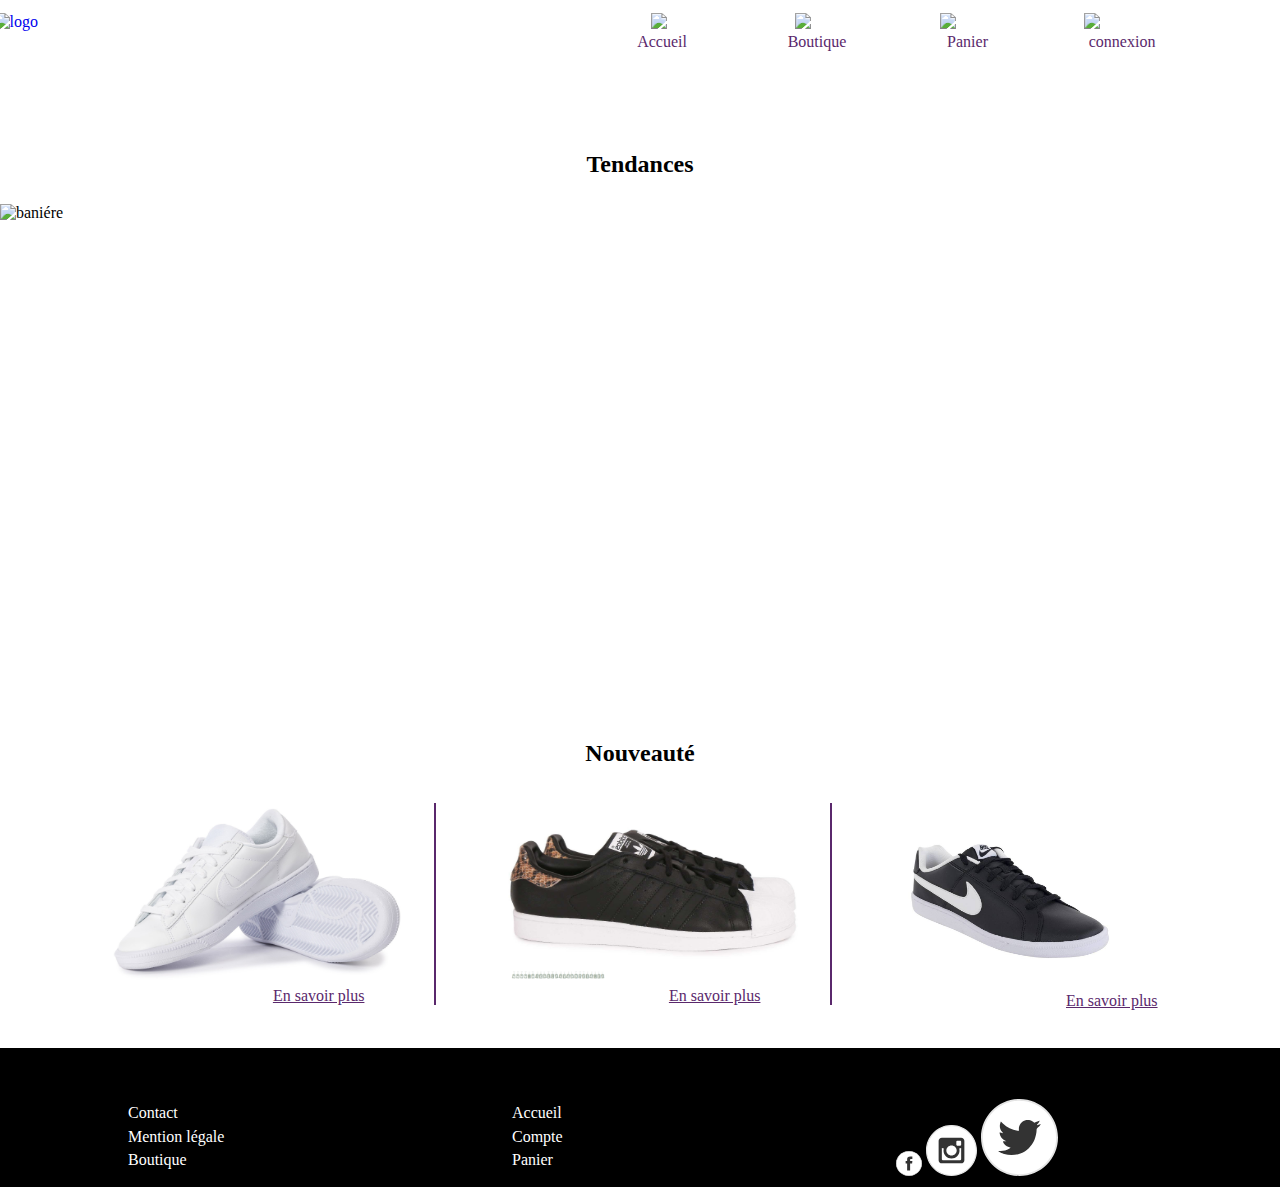
==== index.html @ 7204ded8 "initial commit" ====
<!DOCTYPE html>
<html lang="fr">
<head>
	<meta charset="UTF-8">
	<title>Document</title>
	<link rel="stylesheet" type="text/css" href="style/screen.css">
</head>
<body>
<header class="clearfix header">
	<nav class="w100">
            <div class="w10 logo">
            	<a href="#"><img src="img-layout/" class="logo" alt="logo"></a>
            </div>
            <div class="w10 bg-menu">
                <a href=""><img src="img-layout/bg-menu.png" alt="menu burger"></a>
            </div>
            <ul class="w10 image">
                <li><img src="img-layout/home.svg"></li>
                <li><img src="img-layout/home.svg"></li>
                <li><img src="img-layout/home.svg"></li>
                <li><img src="img-layout/home.svg"></li>
            </ul>
            <ul class="w10 navigation">
            	<li class="nav"><a href="#">Accueil</a></li>
            	<li class="nav"><a href="#">Boutique</a></li>
            	<li class="nav"><a href="#">Panier</a></li>
            	<li class="nav"><a href="#">connexion</a></li>
            </ul>
    </nav>
</header>
	<div class="slider">
    <h2>Tendances</h2>
        <figure> 
            <img src="img-content/Air-Force.jpg" alt="baniére"> 
            <img src="img-content/basket-enfant.jpg" alt="batiment"> 
            <img src="img-content/boots.jpg" alt="casino"> 
            <img src="img-content/running-femme.jpg" alt="batiment">
            <img src="img-content/" alt="escalier"> 
        </figure>
        </div>
<main class="clearfix">
    <section class="nouveaute">
        <h2>Nouveauté</h2>
        <article class="nouv">
            <figure><img src="img-content/3567-chaussures-nike-tennis-classic-blanche-vue-dessous-semelle.jpg" alt=""></figure>
            <figcaption>
                <a href="">En savoir plus</a>
            </figcaption>
        </article>
        <article class="right">
            <figure><img src="img-content/Adidas Superstar Noire Serpent Tennis - Chaussures Femme Online.jpg" alt=""></figure>
            <figcaption>
                <a href="">En savoir plus</a>
            </figcaption>
        </article>
        <article class="nou">
            <figure><img src="img-content/big_0f91e508d7bf4b4c91e28211ec5db374.jpg" alt=""></figure>
            <figcaption>
                <a href="">En savoir plus</a>
            </figcaption>
        </article>
    </section>
</main>
<footer class="clearfix footer">
	<div class="foo">
        <div class="w20">
            <a href="">Contact</a> 
            <a href="">Mention légale</a> 
            <a href="">Boutique</a>
        </div>
        <div class="w20">
            <a href="">Accueil</a>
            <a href="">Compte</a>
            <a href="">Panier</a>
        </div>
        <div class="w20">
            <a href="w5"><img class="facebook" src="img-layout/facebook.svg" alt="facebook"></a>
            <a href="w5"><img class="instagram" src="img-layout/instagram.svg" alt="instagram"></a>
            <a href="w5"><img class="twitter" src="img-layout/twitter.svg" alt="twitter"></a>
        </div>
    </div>
</footer>

</body>
</html>
---- style/screen.css ----
@charset "utf-8";


* {
    margin: 0;
    padding: 0;
}

*,
*:before,
*:after {
    box-sizing: border-box;
}

.clearfix:before,
.clearfix:after {
    content: " ";
    display: table;
}

.clearfix:after {
    clear: both;
}

body {
    
}
main {
    max-width: 600px;
    margin: 0 auto;
}
/*header*/
.image, .navigation {
    display: none;
}
.w100 .logo {
    padding-right: 34%;
    width: 50%;
    float: right;
    height: 100px;
} 
.w100 .logo img {
    width: 160px;
}
.w100 .bg-menu {
    width: 50%;
    float: left;
}

/* slider */
@keyframes slidy {
    0% {
        left: 0%;
    }
    20% {
        left: 0%;
    }
    25% {
        left: -100%;
    }
    45% {
        left: -100%;
    }
    50% {
        left: -200%;
    }
    70% {
        left: -200%;
    }
    75% {
        left: -300%;
    }
    95% {
        left: -300%;
    }
    100% {
        left: -400%;
    }
}

div.slider {
    overflow: hidden;
    padding-top: 3%;
    position: relative;
    width: 100%;
}
.slider h2 {
    padding-bottom: 2%;
    text-align: center;
    font-size: 24px;
}
div.slider figure img {
    width: 20%;
    height: 500px;
    float: left;
}

div.slider figure {
    position: relative;
    width: 500%;
    animation: 20s slidy infinite;
}
/* filtre */
.filtre article {
        width: 50%;
        float: left;
        padding-left: 2%;
        padding-top: 5%;
    }
    .filtre figure {
        position: relative;
    }
    .filtre figcaption {
        position: relative;
    }
    .filtre figcaption h3 {
        position: absolute;
        top: 0;
    }
    .filtre figure img {
        width: 90%;
        height: 100px;
    }   
    .filtre figcaption {
        text-align: inherit;
    }
    .filtre figcaption img {
        width: 10%;
    }
.nouveaute h2 {
    padding-bottom: 3%;
    text-align: center;
    font-size: 24px;
}
.nouveaute article {
    padding-left: 20%;
    padding-top: 5%;
}
.nouveaute article figure img {
    width: 70%;
    height: 240px;
}
.nouveaute article figcaption a {
    padding-left: 40%;
    color: #5A286C;
}
/*article*/
.portfolio-container,
.portfolio-list {
    width: 100%;
}

.portfolio-list {
    margin: 0;
    list-style: none;
}

.portfolio-list li {
    position: relative;
    display: block;
    width: 100%;
    padding-top: 2%;
}

.portfolio-list li figcaption h3 {
    position: absolute;
    top: 45%;
    font-size: 16px;
    text-transform: uppercase;
    right: 10%;
    color: #000;
}
.portfolio-list li figcaption img {
    position: absolute;
    width: 20%;
    top: 5%;
}
.portfolio-list li img {
    display: block;
    width: 100%;
    height: 150px;
    margin: 0;
}
/*
.portfolio-container,
.portfolio-list {
    width: 100%;
}

.portfolio-list {
    margin: 0;
    padding: 0;
    list-style: none;
}

.portfolio-list li {
    position: relative;
    display: block;
    float: left;
    width: 33.3%;
}

.portfolio-list li img {
    display: block;
    width: 100%;
    margin: 0;
}*/


.article h2 {
    padding-top: 3%;
    padding-bottom: 3%;
    text-align: center;
    font-size: 24px;
}
.article article {
    padding-left: 20%;
    padding-top: 5%;
}
.article article figure img {
    width: 70%;
    height: 240px;
}
.article article figcaption a {
    padding-left: 40%;
    color: #5A286C;
}

/*---------------- footer ---------------*/
footer {
    margin-top: 3%;
    padding-top: 3%;
    background: #000;
}
footer .foo {
    width: 100%;
    margin: 0 auto;
    height: 100px;
}

footer .foo div {
    float: left;
    margin-left: 10%;
    margin-top: 1%;
}

footer .foo div a {
    display: block;
    padding-top: 2%;
    text-align: left;
    color: #fff;
    text-decoration: none;
}

footer .foo div:last-child a {
    display: inline;
}
footer .foo div:last-child a img {
    width: 20%;
}
footer .foo div:last-child a .facebook {
    width: 10%;
}
footer .foo div:last-child a .twitter {
    width: 30%;
}


/*---------------- colonnes ---------------*/

.w5 {
    width: 5%;
}

.w10 {
    width: 10%;
}

.w15 {
    width: 15%;
}

.w20 {
    width: 20%;
}

.w40 {
    width: 40%;
}

.w50 {
    width: 50%;
}

.w100 {
    width: 100%;
}
@media screen and (min-width: 600px) {
    body {
        
    }
    .filtre article {
        width: 50%;
        float: left;
        padding-left: 2%;
        padding-top: 5%;
    }
    .filtre figure img {
        width: 95%;
        height: 250px;
    }   
    .filtre figcaption {
        text-align: inherit;
    }
    .filtre figcaption h3 {
        width: 70%;
        text-transform: uppercase;
        font-size: 16px;
    }
    .filtre figcaption span {
        font-size: 16px;
        color: #5A286C;
    }
    /* nouveaute */

    .nouveaute h2 {
        padding-top: 3%;
        text-align: center;
        font-size: 24px;
    }
    .nouveaute .nouv {
        border-right: inherit;
        width: 50%;
        float: left;
    }
    .nouveaute .right {
        float: right;
        width: 50%;
    }
    .nouveaute article {
        padding-left: 2%;
        padding-top: 0;
    }
    .nouveaute article figure {
        padding-left: 10%;
    }
    
    .nouveaute article figcaption a {
        padding-left: 55%;
    }
    .nouveaute .nou {
        display: none;
    }

    .nouveaute .nouv figure img {
        width: 80%;
        height: 180px;
    }
    .nouveaute .right figure img {
        width: 65%;
        height: 180px;
    }
    .nouveaute figcaption a {
        color: #5A286C;
    }
    /*article */
    .article h2 {
        padding-top: 3%;
        text-align: center;
        font-size: 24px;
    }
    .article .actus {
        border-right: inherit;
        width: 50%;
        float: left;
    }
    .article .actus figure img {
        width: 100%;
        height: 180px;
    }
    .article article {
        padding-left: 4%;
        padding-top: 0;
    }
    .article article figure {
        padding-left: 10%;
    }
    
    .article article figcaption a {
        padding-left: 55%;
    }

    .article figure img {
        width: 80%;
        height: 180px;
    }
    .article figure img {
        width: 65%;
        height: 180px;
    }
    .article figcaption a {
        color: #5A286C;
    }

    .portfolio-container,
.portfolio-list {
    width: 100%;
}

.portfolio-list {
    margin: 0;
    padding: 0;
    list-style: none;
}

.portfolio-list li {
    padding-left: 2%;
    position: relative;
    display: block;
    float: left;
    width: 49%;
}

.portfolio-list li img {
    display: block;
    width: 100%;
    margin: 0;
}
}

@media screen and (min-width: 1000px) {
    body {
        margin: 0 auto;
    }
    main {
        max-width: 1200px;
    }
    header {
        padding-top: 1%;
    }
    
    .image, .navigation {
        display: block;
    }
    .w100 .logo {
        width: 25%;
        height: 100px;
    }
    .w100 .w10 {
        width: 46%;
        float: left;
    }
    .w100 .image {
        float: right;
        width: 54%;
    }
    .image li {
        display: inline-block;
        margin: 0 9%;
    }
    .image img {
        text-decoration: none;
    }
    .w100 .navigation {
        float: right;
        width: 54%;
    }
    .navigation li {
        display: inline-block;
        margin: 0 7%;
    }
    .navigation li a {
        color: #5A286C;
        font-size: 16px;
        text-decoration: none;
    }
    .bg-menu {
        display: none;
    }

    .slider {
        width: 100%;
    }
    /*filtre*/
    .filtre {
        display: block;
    }
    .filtre article {
        float: left;
        padding-top: 3%;
        padding-left: 3%;
    }
    .filtre figure img {
        width: 90%;
        height: 350px;
    }   
    .filtre figcaption {
        text-align: center;
    }
    .filtre figcaption h3 {
        width: 98%;
        text-transform: uppercase;
        font-size: 16px;
    }
    .filtre figcaption a {
        font-size: 16px;
        color: #5A286C;
    }
    /* nouveaute */

    .nouveaute h2 {
        padding-top: 3%;
        text-align: center;
        font-size: 24px;
    }
    .nouveaute article {
        padding-left: 3%;
        padding-top: 0;
    } 
    .nouveaute .nouv {
        border-right: solid 2px #5A286C;
        width: 33%;
        float: left;
    }
    .nouveaute .right {
        border-right: solid 2px #5A286C;
        width: 33%;
        float: left;
    }
    .nouveaute .nou {
        border-right: inherit;
        width: 33%;
        float: left;
    }
    
    .nouveaute article figcaption a {
        padding-left: 55%;
    }
    .nouveaute .nou {
        display: block;
    }

    .nouveaute .nouv figure img {
        width: 90%;
        height: 180px;
    }
    .nouveaute .right figure img {
        width: 90%;
        height: 180px;
    }
    .nouveaute .nou figure {
        padding-left: 10%;
    }
    .nouveaute .nou figure img {
        width: 210px;
        height: 185px;
    }
    .nouveaute figcaption a {
        color: #5A286C;
    }
    
    /*article*/
    .article h2 {
        padding-top: 3%;
        text-align: center;
        font-size: 24px;
    }
    .article article {
        padding-left: 3%;
        padding-top: 2%;
    } 
    .article .actus {
    
        width: 33%;
        float: left;
    }
    
    .article article figcaption a {
        padding-left: 55%;
    }

    .article .actus figure img {
        width: 80%;
        height: 180px;
    }
    
    .article figcaption a {
        color: #5A286C;
    }

.portfolio-container,
.portfolio-list {
    width: 100%;
}

.portfolio-list {
    margin: 0;
    padding: 0;
    list-style: none;
}

.portfolio-list li {
    position: relative;
    display: block;
    float: left;
    width: 32.5%;
}

.portfolio-list li img {
    display: block;
    width: 100%;
    margin: 0;
}

    /*---------------- footer ---------------*/

    footer {
        background: #000;
        width: 100%;
    }

    footer .foo {
        width: 100%;
        margin: 0 auto;
        height: 100px;
    }

    footer .foo div {
        float: left;
        margin-left: 10%;
        margin-top: 1%;
    }

    footer .foo div a {
        display: block;
        padding-top: 2%;
        text-align: left;
        color: #fff;
        text-decoration: none;
    }

    footer .foo div:last-child a {
        display: inline;
    }


}
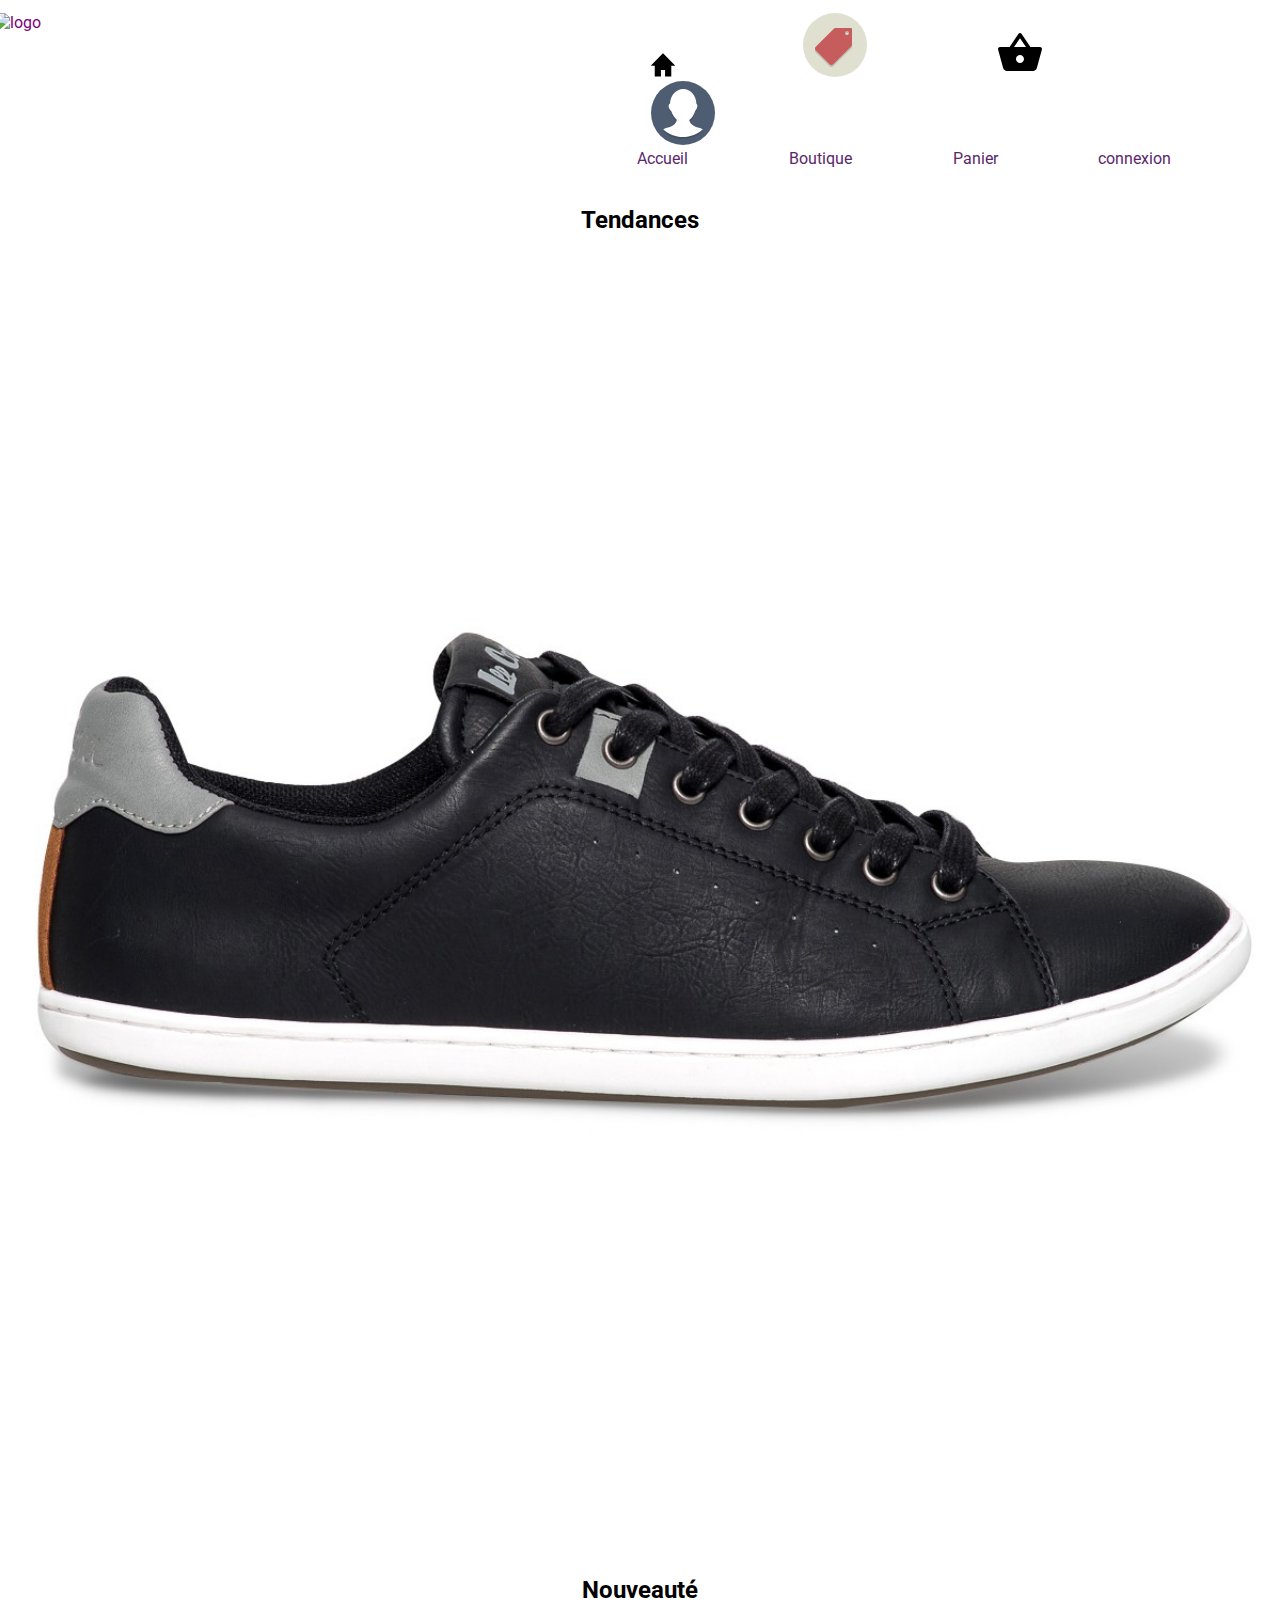
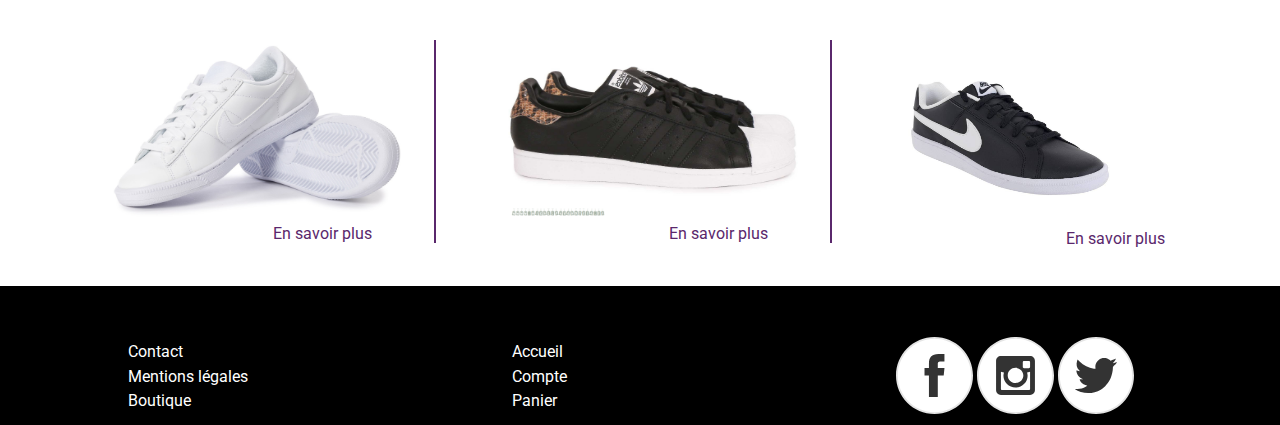
==== commit 13c09bdc: "Page gestion de compte responsive" ====
--- a/index.html
+++ b/index.html
@@ -2,40 +2,41 @@
 <html lang="fr">
 <head>
 	<meta charset="UTF-8">
-	<title>Document</title>
+	<title>Accueil</title>
 	<link rel="stylesheet" type="text/css" href="style/screen.css">
+    <link href="https://fonts.googleapis.com/css?family=Roboto" rel="stylesheet">
 </head>
 <body>
 <header class="clearfix header">
 	<nav class="w100">
             <div class="w10 logo">
-            	<a href="#"><img src="img-layout/" class="logo" alt="logo"></a>
+            	<a href="#"><img src="img-layout/logo.svg" class="logo" alt="logo"></a>
             </div>
             <div class="w10 bg-menu">
-                <a href=""><img src="img-layout/bg-menu.png" alt="menu burger"></a>
+                <a href=""><img src="img-layout/bg-menu.svg" alt="menu burger"></a>
             </div>
             <ul class="w10 image">
                 <li><img src="img-layout/home.svg"></li>
-                <li><img src="img-layout/home.svg"></li>
-                <li><img src="img-layout/home.svg"></li>
-                <li><img src="img-layout/home.svg"></li>
+                <li><img src="img-layout/shop.svg"></li>
+                <li><img src="img-layout/ic_shopping_basket.svg"></li>
+                <li><img src="img-layout/profle.svg"></li>
             </ul>
             <ul class="w10 navigation">
-            	<li class="nav"><a href="#">Accueil</a></li>
-            	<li class="nav"><a href="#">Boutique</a></li>
-            	<li class="nav"><a href="#">Panier</a></li>
-            	<li class="nav"><a href="#">connexion</a></li>
+                <li class="nav"><a href="index.html">Accueil</a></li>
+                <li class="nav"><a href="article.html">Boutique</a></li>
+                <li class="nav"><a href="panier.html">Panier</a></li>
+                <li class="nav"><a href="">connexion</a></li>
             </ul>
     </nav>
 </header>
 	<div class="slider">
     <h2>Tendances</h2>
         <figure> 
-            <img src="img-content/Air-Force.jpg" alt="baniére"> 
-            <img src="img-content/basket-enfant.jpg" alt="batiment"> 
-            <img src="img-content/boots.jpg" alt="casino"> 
-            <img src="img-content/running-femme.jpg" alt="batiment">
-            <img src="img-content/" alt="escalier"> 
+            <img src="img-content/tennis-noire-lee-cooper-homme.jpg" alt="tennis-noire-lee-cooper-homme"> 
+            <img src="img-content/k-swiss-all-court-tennis-schuhe-gull-grey-white-930.jpg" alt=""> 
+            <img src="img-content/chaussure-femme-vans-tennis-baskets-slip-on-noir-1038201_1.jpg" alt=""> 
+            <img src="img-content/chaussure-femme-converse-tennis-baskets-as-dainty-ox-noir-3849301_2.jpg" alt="">
+            <img src="img-content/3567-chaussures-nike-tennis-classic-blanche-vue-dessous-semelle.jpg" alt=""> 
         </figure>
         </div>
 <main class="clearfix">
@@ -65,7 +66,7 @@
 	<div class="foo">
         <div class="w20">
             <a href="">Contact</a> 
-            <a href="">Mention légale</a> 
+            <a href="">Mentions légales</a> 
             <a href="">Boutique</a>
         </div>
         <div class="w20">
@@ -74,9 +75,9 @@
             <a href="">Panier</a>
         </div>
         <div class="w20">
-            <a href="w5"><img class="facebook" src="img-layout/facebook.svg" alt="facebook"></a>
-            <a href="w5"><img class="instagram" src="img-layout/instagram.svg" alt="instagram"></a>
-            <a href="w5"><img class="twitter" src="img-layout/twitter.svg" alt="twitter"></a>
+            <a href="#"><img class="facebook" src="img-layout/facebook.svg" alt="facebook"></a>
+            <a href="#"><img class="instagram" src="img-layout/instagram.svg" alt="instagram"></a>
+            <a href="#"><img class="twitter" src="img-layout/twitter.svg" alt="twitter"></a>
         </div>
     </div>
 </footer>
--- a/style/screen.css
+++ b/style/screen.css
@@ -23,7 +23,12 @@
 }
 
 body {
-    
+    font-family: 'Roboto', sans-serif;
+}
+
+a {
+    text-decoration: none;
+    color: purple;
 }
 main {
     max-width: 600px;
@@ -91,7 +96,6 @@
 }
 div.slider figure img {
     width: 20%;
-    height: 500px;
     float: left;
 }
 
@@ -219,7 +223,6 @@
 }
 .article article figure img {
     width: 70%;
-    height: 240px;
 }
 .article article figcaption a {
     padding-left: 40%;
@@ -256,14 +259,10 @@
     display: inline;
 }
 footer .foo div:last-child a img {
-    width: 20%;
-}
-footer .foo div:last-child a .facebook {
-    width: 10%;
-}
-footer .foo div:last-child a .twitter {
     width: 30%;
-}
+    display: inline-block;
+}
+
 
 
 /*---------------- colonnes ---------------*/
@@ -492,7 +491,6 @@
     }
     .filtre figure img {
         width: 90%;
-        height: 350px;
     }   
     .filtre figcaption {
         text-align: center;
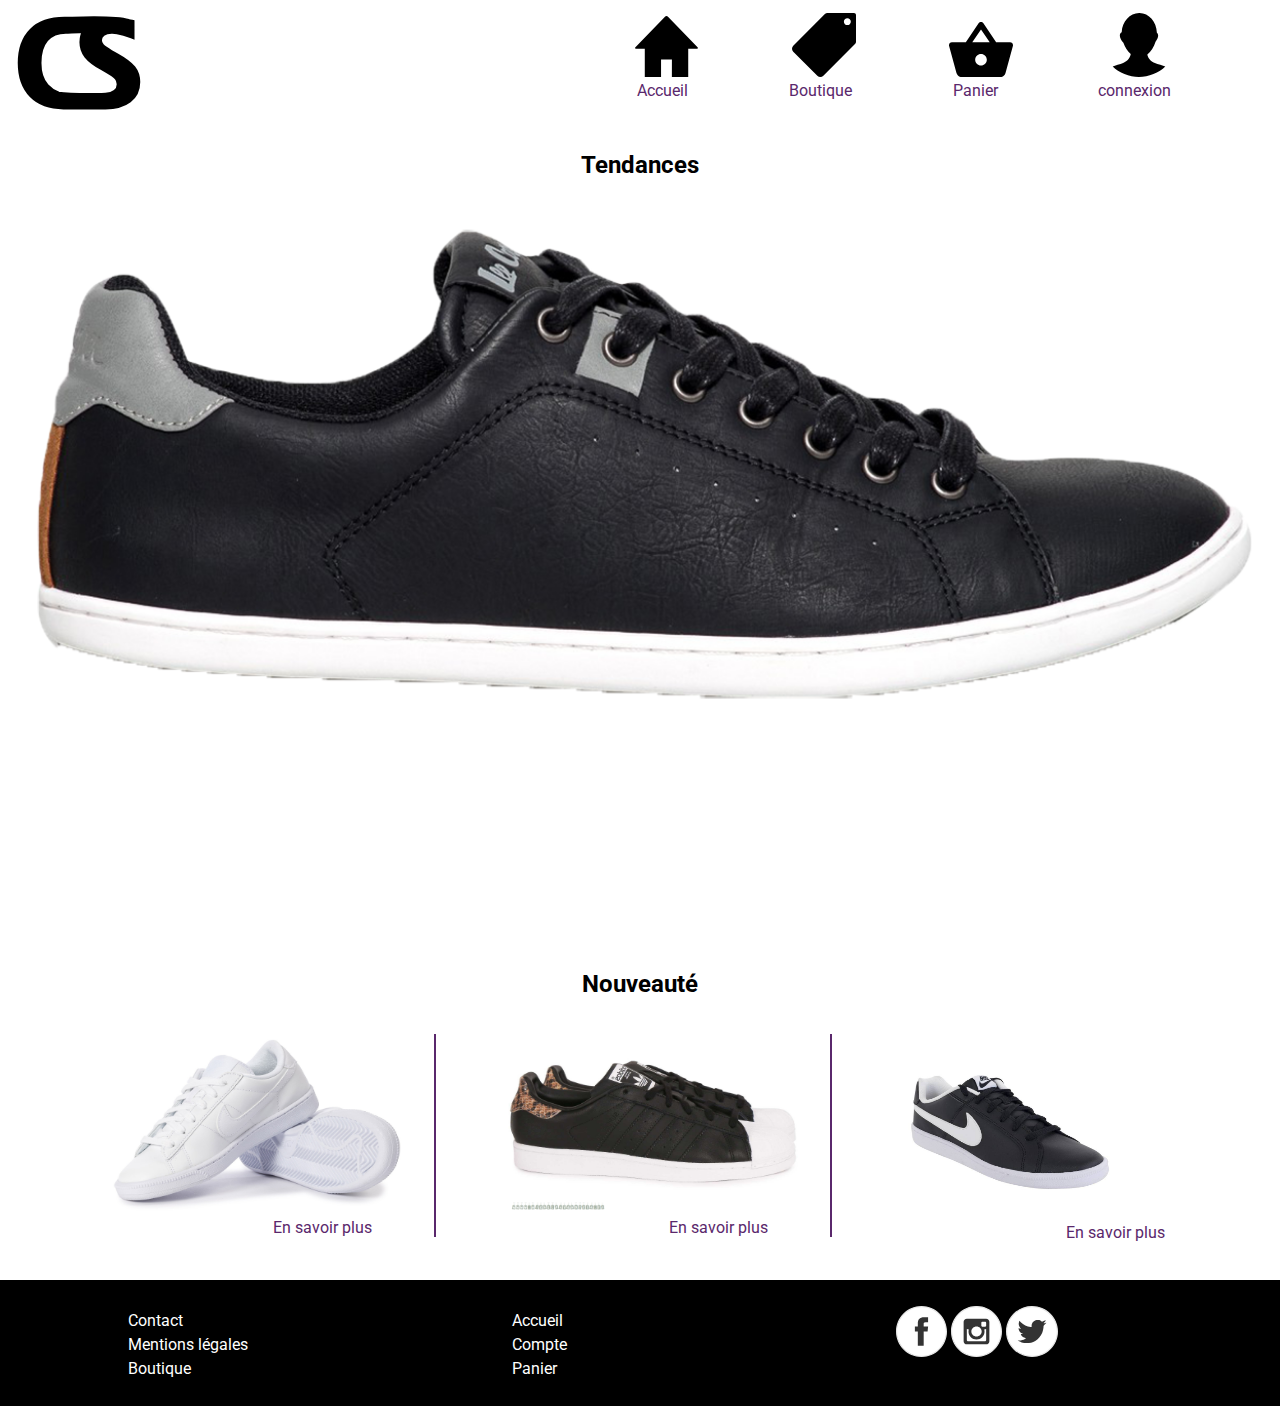
==== commit 4487be17: "commit final" ====
--- a/index.html
+++ b/index.html
@@ -4,82 +4,82 @@
 	<meta charset="UTF-8">
 	<title>Accueil</title>
 	<link rel="stylesheet" type="text/css" href="style/screen.css">
-    <link href="https://fonts.googleapis.com/css?family=Roboto" rel="stylesheet">
+	<link href="https://fonts.googleapis.com/css?family=Roboto" rel="stylesheet">
 </head>
 <body>
 <header class="clearfix header">
 	<nav class="w100">
-            <div class="w10 logo">
-            	<a href="#"><img src="img-layout/logo.svg" class="logo" alt="logo"></a>
-            </div>
-            <div class="w10 bg-menu">
-                <a href=""><img src="img-layout/bg-menu.svg" alt="menu burger"></a>
-            </div>
-            <ul class="w10 image">
-                <li><img src="img-layout/home.svg"></li>
-                <li><img src="img-layout/shop.svg"></li>
-                <li><img src="img-layout/ic_shopping_basket.svg"></li>
-                <li><img src="img-layout/profle.svg"></li>
-            </ul>
-            <ul class="w10 navigation">
-                <li class="nav"><a href="index.html">Accueil</a></li>
-                <li class="nav"><a href="article.html">Boutique</a></li>
-                <li class="nav"><a href="panier.html">Panier</a></li>
-                <li class="nav"><a href="">connexion</a></li>
-            </ul>
-    </nav>
+			<div class="w10 logo">
+				<a href="#"><img src="img-layout/logo.svg" class="logo" alt="logo"></a>
+			</div>
+			<div class="w10 bg-menu">
+				<a href=""><img src="img-layout/bg-menu.svg" alt="menu burger"></a>
+			</div>
+			<ul class="w10 image">
+				<li><img src="img-layout/home.svg"></li>
+				<li><img src="img-layout/shop.svg"></li>
+				<li><img src="img-layout/ic_shopping_basket.svg"></li>
+				<li><img src="img-layout/profle.svg"></li>
+			</ul>
+			<ul class="w10 navigation">
+				<li class="nav"><a href="index.html">Accueil</a></li>
+				<li class="nav"><a href="listing.html">Boutique</a></li>
+				<li class="nav"><a href="panier.html">Panier</a></li>
+				<li class="nav"><a href="formulaire.html">connexion</a></li>
+			</ul>
+	</nav>
 </header>
 	<div class="slider">
-    <h2>Tendances</h2>
-        <figure> 
-            <img src="img-content/tennis-noire-lee-cooper-homme.jpg" alt="tennis-noire-lee-cooper-homme"> 
-            <img src="img-content/k-swiss-all-court-tennis-schuhe-gull-grey-white-930.jpg" alt=""> 
-            <img src="img-content/chaussure-femme-vans-tennis-baskets-slip-on-noir-1038201_1.jpg" alt=""> 
-            <img src="img-content/chaussure-femme-converse-tennis-baskets-as-dainty-ox-noir-3849301_2.jpg" alt="">
-            <img src="img-content/3567-chaussures-nike-tennis-classic-blanche-vue-dessous-semelle.jpg" alt=""> 
-        </figure>
-        </div>
+	<h2>Tendances</h2>
+		<figure> 
+			<img src="img-content/tennis-noire-lee-cooper-homme.png" alt="tennis-noire-lee-cooper-homme"> 
+			<img src="img-content/Adidas Superstar Noire Serpent Tennis - Chaussures Femme Online.png" alt=""> 
+			<img src="img-content/chaussure-femme-vans-tennis-baskets-slip-on-noir-1038201_1.png" alt=""> 
+			<img src="img-content/chaussure-femme-converse-tennis-baskets-as-dainty-ox-noir-3849301_2.png" alt="">
+			<img src="img-content/Nike-Kids-Sweet-Classic-GSPS-Kids-Nike-Lifestyle-Chaussures-Casual-Tennis-Chaussures-367314-010-noirnoirnoir.png" alt=""> 
+		</figure>
+		</div>
 <main class="clearfix">
-    <section class="nouveaute">
-        <h2>Nouveauté</h2>
-        <article class="nouv">
-            <figure><img src="img-content/3567-chaussures-nike-tennis-classic-blanche-vue-dessous-semelle.jpg" alt=""></figure>
-            <figcaption>
-                <a href="">En savoir plus</a>
-            </figcaption>
-        </article>
-        <article class="right">
-            <figure><img src="img-content/Adidas Superstar Noire Serpent Tennis - Chaussures Femme Online.jpg" alt=""></figure>
-            <figcaption>
-                <a href="">En savoir plus</a>
-            </figcaption>
-        </article>
-        <article class="nou">
-            <figure><img src="img-content/big_0f91e508d7bf4b4c91e28211ec5db374.jpg" alt=""></figure>
-            <figcaption>
-                <a href="">En savoir plus</a>
-            </figcaption>
-        </article>
-    </section>
+	<section class="nouveaute">
+		<h2>Nouveauté</h2>
+		<article class="nouv">
+			<figure><img src="img-content/3567-chaussures-nike-tennis-classic-blanche-vue-dessous-semelle.jpg" alt=""></figure>
+			<figcaption>
+				<a href="">En savoir plus</a>
+			</figcaption>
+		</article>
+		<article class="right">
+			<figure><img src="img-content/Adidas Superstar Noire Serpent Tennis - Chaussures Femme Online.jpg" alt=""></figure>
+			<figcaption>
+				<a href="">En savoir plus</a>
+			</figcaption>
+		</article>
+		<article class="nou">
+			<figure><img src="img-content/big_0f91e508d7bf4b4c91e28211ec5db374.jpg" alt=""></figure>
+			<figcaption>
+				<a href="">En savoir plus</a>
+			</figcaption>
+		</article>
+	</section>
 </main>
 <footer class="clearfix footer">
 	<div class="foo">
-        <div class="w20">
-            <a href="">Contact</a> 
-            <a href="">Mentions légales</a> 
-            <a href="">Boutique</a>
-        </div>
-        <div class="w20">
-            <a href="">Accueil</a>
-            <a href="">Compte</a>
-            <a href="">Panier</a>
-        </div>
-        <div class="w20">
-            <a href="#"><img class="facebook" src="img-layout/facebook.svg" alt="facebook"></a>
-            <a href="#"><img class="instagram" src="img-layout/instagram.svg" alt="instagram"></a>
-            <a href="#"><img class="twitter" src="img-layout/twitter.svg" alt="twitter"></a>
-        </div>
-    </div>
+		<div class="w20">
+			<a href="">Contact</a> 
+			<a href="">Mentions légales</a> 
+			<a href="">Boutique</a>
+		</div>
+		<div class="w20">
+			<a href="">Accueil</a>
+			<a href="">Compte</a>
+			<a href="">Panier</a>
+		</div>
+		<div class="w20">
+			<a href="#"><img class="facebook" src="img-layout/facebook.svg" alt="facebook"></a>
+			<a href="#"><img class="instagram" src="img-layout/instagram.svg" alt="instagram"></a>
+			<a href="#"><img class="twitter" src="img-layout/twitter.svg" alt="twitter"></a>
+		</div>
+	</div>
 </footer>
 
 </body>
--- a/style/screen.css
+++ b/style/screen.css
@@ -2,645 +2,1034 @@
 
 
 * {
-    margin: 0;
-    padding: 0;
+	margin: 0;
+	padding: 0;
 }
 
 *,
 *:before,
 *:after {
-    box-sizing: border-box;
+	box-sizing: border-box;
 }
 
 .clearfix:before,
 .clearfix:after {
-    content: " ";
-    display: table;
+	content: " ";
+	display: table;
 }
 
 .clearfix:after {
-    clear: both;
+	clear: both;
 }
 
 body {
-    font-family: 'Roboto', sans-serif;
+	font-family: roboto;
 }
 
 a {
-    text-decoration: none;
-    color: purple;
-}
+	text-decoration: none;
+}
+
 main {
-    max-width: 600px;
-    margin: 0 auto;
+	max-width: 600px;
+	margin: 0 auto;
 }
 /*header*/
 .image, .navigation {
-    display: none;
+	display: none;
 }
 .w100 .logo {
-    padding-right: 34%;
-    width: 50%;
-    float: right;
-    height: 100px;
+	padding-right: 30%;
+	width: 50%;
+	float: right;
+	height: 100px;
 } 
 .w100 .logo img {
-    width: 160px;
+	width: 190px;
 }
 .w100 .bg-menu {
-    width: 50%;
-    float: left;
+	width: 50%;
+	float: left;
 }
 
 /* slider */
 @keyframes slidy {
-    0% {
-        left: 0%;
-    }
-    20% {
-        left: 0%;
-    }
-    25% {
-        left: -100%;
-    }
-    45% {
-        left: -100%;
-    }
-    50% {
-        left: -200%;
-    }
-    70% {
-        left: -200%;
-    }
-    75% {
-        left: -300%;
-    }
-    95% {
-        left: -300%;
-    }
-    100% {
-        left: -400%;
-    }
+	0% {
+		left: 0%;
+	}
+	20% {
+		left: 0%;
+	}
+	25% {
+		left: -100%;
+	}
+	45% {
+		left: -100%;
+	}
+	50% {
+		left: -200%;
+	}
+	70% {
+		left: -200%;
+	}
+	75% {
+		left: -300%;
+	}
+	95% {
+		left: -300%;
+	}
+	100% {
+		left: -400%;
+	}
 }
 
 div.slider {
-    overflow: hidden;
-    padding-top: 3%;
-    position: relative;
-    width: 100%;
+	overflow: hidden;
+	padding-top: 3%;
+	position: relative;
+	width: 100%;
 }
 .slider h2 {
-    padding-bottom: 2%;
-    text-align: center;
-    font-size: 24px;
+	padding-bottom: 2%;
+	text-align: center;
+	font-size: 24px;
 }
 div.slider figure img {
-    width: 20%;
-    float: left;
+	width: 20%;
+	float: left;
 }
 
 div.slider figure {
-    position: relative;
-    width: 500%;
-    animation: 20s slidy infinite;
+	position: relative;
+	width: 500%;
+	animation: 20s slidy infinite;
 }
 /* filtre */
 .filtre article {
-        width: 50%;
-        float: left;
-        padding-left: 2%;
-        padding-top: 5%;
-    }
-    .filtre figure {
-        position: relative;
-    }
-    .filtre figcaption {
-        position: relative;
-    }
-    .filtre figcaption h3 {
-        position: absolute;
-        top: 0;
-    }
-    .filtre figure img {
-        width: 90%;
-        height: 100px;
-    }   
-    .filtre figcaption {
-        text-align: inherit;
-    }
-    .filtre figcaption img {
-        width: 10%;
-    }
+		width: 50%;
+		float: left;
+		padding-left: 2%;
+		padding-top: 5%;
+	}
+	.filtre figure {
+		position: relative;
+	}
+	.filtre figcaption {
+		position: relative;
+	}
+	.filtre figcaption h3 {
+		position: absolute;
+		top: 0;
+	}
+	.filtre figure img {
+		width: 90%;
+		height: 100px;
+	}   
+	.filtre figcaption {
+		text-align: inherit;
+	}
+	.filtre figcaption img {
+		width: 10%;
+	}
 .nouveaute h2 {
-    padding-bottom: 3%;
-    text-align: center;
-    font-size: 24px;
+	padding-bottom: 3%;
+	text-align: center;
+	font-size: 24px;
 }
 .nouveaute article {
-    padding-left: 20%;
-    padding-top: 5%;
+	padding-left: 20%;
+	padding-top: 5%;
 }
 .nouveaute article figure img {
-    width: 70%;
-    height: 240px;
+	width: 70%;
+	height: 240px;
 }
 .nouveaute article figcaption a {
-    padding-left: 40%;
-    color: #5A286C;
+	padding-left: 40%;
+	color: #5A286C;
 }
 /*article*/
 .portfolio-container,
 .portfolio-list {
-    width: 100%;
+	width: 100%;
 }
 
 .portfolio-list {
-    margin: 0;
-    list-style: none;
+	margin: 0;
+	list-style: none;
 }
 
 .portfolio-list li {
-    position: relative;
-    display: block;
-    width: 100%;
-    padding-top: 2%;
+	position: relative;
+	display: block;
+	width: 100%;
+	padding-top: 2%;
 }
 
 .portfolio-list li figcaption h3 {
-    position: absolute;
-    top: 45%;
-    font-size: 16px;
-    text-transform: uppercase;
-    right: 10%;
-    color: #000;
+	position: absolute;
+	top: 45%;
+	font-size: 16px;
+	text-transform: uppercase;
+	right: 10%;
+	color: #fff;
 }
 .portfolio-list li figcaption img {
-    position: absolute;
-    width: 20%;
-    top: 5%;
+	position: absolute;
+	width: 20%;
+	top: 5%;
 }
 .portfolio-list li img {
-    display: block;
-    width: 100%;
-    height: 150px;
-    margin: 0;
-}
-/*
+	display: block;
+	width: 100%;
+	height: 150px;
+	margin: 0;
+}
+
+.article h2 {
+	padding-top: 3%;
+	padding-bottom: 3%;
+	text-align: center;
+	font-size: 24px;
+}
+.article article {
+	padding-left: 20%;
+	padding-top: 5%;
+}
+.article article figure img {
+	height: 240px;
+}
+.article article figcaption a {
+	padding-left: 40%;
+	color: #5A286C;
+}
+
+/* produit */
+.produit h2 {
+	padding-top: 3%;
+	text-align: center;
+	font-size: 24px;
+}
+.produit figure {
+	margin-left: 20%;
+}
+.produit figure img {
+	width: 65%;
+}
+
+.produit figcaption input {
+	margin-left: 3%;
+	border: solid 1px grey;
+	border-radius: 5px;
+	padding: 5px 10px;
+
+}
+.produit figcaption label {
+	display: inline-block;
+	margin-top: 3%;
+	margin-left: 15%;
+}
+
+.produit figcaption h3 {
+	color: #5A286C;
+	font-size: 25PX;
+	text-align: right;
+	padding-right: 30%;
+}
+
+.produit figcaption p {
+	padding-bottom: 10%;
+	padding-top: 8%;
+	text-align: left;
+	padding-left: 15%;
+}
+
+.produit figcaption span {
+	color: #fff;
+	border-radius: 5Px;
+	margin-left: 30%;
+	background: #5A286C;
+	padding: 10px 20px;
+}
+.complementaire h2 {
+	padding-top: 5%;
+	text-align: center;
+	font-size: 24PX;
+}
+.complementaire article figure img {
+	width: 75%;
+}
+
+/* panier*/
+.commande {
+	margin-left: 5%;
+}
+.commande h2 {
+	text-align: center;
+	font-size: 24px;
+}
+.commande article {
+	padding-top: 4%;
+}
+.com .qte {
+float: left;
+margin-top: 5%;
+margin-right: 10%;
+}
+.com span {
+	float: right;
+}
+.com ul li {
+	width: 60%;
+	list-style: none;
+	float: none;
+}
+.com ul li h3 {
+	padding-top: 5%;
+}
+.com ul li img {
+	width: 80%;
+	padding-top: 0;
+}
+.com p {
+	font-size: 18px;
+	
+}
+.recapitulatif {
+	padding-bottom: 5%;
+}
+.recapitulatif h2 {
+	text-align: center;
+	font-size: 24px;
+}
+.recapitulatif .recap {
+	width: 100%;
+	padding-top: 3%;
+	padding-left: 20%;
+}
+.recap .recap-nom {
+	float: left;
+	text-transform: uppercase;
+	width: 50%;
+}
+.recap .recap-chiffre {
+	float: right;
+	width: 50%;
+	padding-right: 25%;
+	text-align: right;
+}
+.recap .recap-chiffre li {
+	padding-top: 14%;
+}
+.recap li {
+	padding-top: 7%;
+	list-style: none;
+}
+.recapitulatif span {
+	padding: 10px 20px;
+	background: #5A286C;
+	color: #fff;
+	font-size: 16px;
+	border-radius: 5px;
+}
+.recapitulatif .btn {
+	width: 80%;
+	padding-left: 33%;
+	padding-top: 39%;
+}
+.recap .recap-chiffre {
+	float: right;
+	width: 50%;
+	padding-right: 25%;
+	text-align: right;
+}
+
+/* formulaire */
+.formulaire {
+	padding-bottom: 10%;
+}
+.form {
+	padding-top: 5%;
+	padding-left: 30%;
+}
+.form input {
+	display: block;
+	padding: 10px 10px;
+	margin-top: 3%;
+}
+.formulaire .btn {
+	padding-top: 10%;
+}
+.formulaire span {
+	margin-left: 35%;
+	background: #5A286C;
+	padding: 10px 30px;
+	border-radius: 5px;
+}
+.formulaire a {
+	color: #fff;
+	text-decoration: none;
+	font-size: 16px;
+}
+/*---------------- footer ---------------*/
+footer {
+	margin-top: 3%;
+	padding-top: 1%;
+	padding-bottom: 1%;
+	background: #000;
+}
+footer .foo {
+	width: 100%;
+	margin: 0 auto;
+	height: 100px;
+}
+
+footer .foo div {
+	float: left;
+	margin-left: 10%;
+	margin-top: 1%;
+}
+
+footer .foo div a {
+	display: block;
+	padding-top: 2%;
+	text-align: left;
+	color: #fff;
+	text-decoration: none;
+}
+
+footer .foo div:last-child a {
+	display: inline;
+}
+footer .foo div:last-child a img {
+	width: 20%;
+}
+
+
+
+/*---------------- colonnes ---------------*/
+
+.w5 {
+	width: 5%;
+}
+
+.w10 {
+	width: 10%;
+}
+
+.w15 {
+	width: 15%;
+}
+
+.w20 {
+	width: 20%;
+}
+
+.w40 {
+	width: 40%;
+}
+
+.w50 {
+	width: 50%;
+}
+
+.w100 {
+	width: 100%;
+}
+@media screen and (min-width: 600px) {
+	body {
+	 
+	}
+	main {
+		max-width: 1000px;
+	}
+	.filtre article {
+		width: 50%;
+		float: left;
+		padding-left: 2%;
+		padding-top: 5%;
+	}
+	.filtre figure img {
+		width: 95%;
+		height: 250px;
+	}   
+	.filtre figcaption {
+		text-align: inherit;
+	}
+	.filtre figcaption h3 {
+		width: 70%;
+		text-transform: uppercase;
+		font-size: 16px;
+	}
+	.filtre figcaption span {
+		font-size: 16px;
+		color: #5A286C;
+	}
+	/* nouveaute */
+
+	.nouveaute h2 {
+		padding-top: 3%;
+		text-align: center;
+		font-size: 24px;
+	}
+	.nouveaute .nouv {
+		border-right: inherit;
+		width: 50%;
+		float: left;
+	}
+	.nouveaute .right {
+		float: right;
+		width: 50%;
+	}
+	.nouveaute article {
+		padding-left: 2%;
+		padding-top: 0;
+	}
+	.nouveaute article figure {
+		padding-left: 10%;
+	}
+	
+	.nouveaute article figcaption a {
+		padding-left: 55%;
+	}
+	.nouveaute .nou {
+		display: none;
+	}
+
+	.nouveaute .nouv figure img {
+		width: 80%;
+		height: 180px;
+	}
+	.nouveaute .right figure img {
+		width: 65%;
+		height: 180px;
+	}
+	.nouveaute figcaption a {
+		color: #5A286C;
+	}
+	/*article */
+	.article h2 {
+		padding-top: 3%;
+		text-align: center;
+		font-size: 24px;
+	}
+	.article .actus {
+		border-right: inherit;
+		width: 50%;
+		float: left;
+	}
+	.article .actus figure img {
+		height: 180px;
+	}
+	.article article {
+		padding-left: 4%;
+		padding-top: 0;
+	}
+	.article article figure {
+		padding-left: 10%;
+	}
+	
+	.article article figcaption a {
+		padding-left: 55%;
+	}
+
+	.article figure img {
+		height: 180px;
+	}
+	.article figure img {
+		height: 180px;
+	}
+	.article figcaption a {
+		color: #5A286C;
+	}
+
+	.portfolio-container,
+.portfolio-list {
+	width: 100%;
+}
+
+.portfolio-list {
+	margin: 0;
+	padding: 0;
+	list-style: none;
+}
+
+.portfolio-list li {
+	padding-left: 2%;
+	position: relative;
+	display: block;
+	float: left;
+	width: 49%;
+}
+
+.portfolio-list li img {
+	display: block;
+	width: 100%;
+	margin: 0;
+	}
+
+	/* liste*/
+.produit h2 {
+	padding-bottom: 2%;
+	text-align: center;
+}
+.produit figure {
+	margin-left: 0;
+	float: left;
+	width: 40%;
+}
+.produit figure img {
+	margin-left: 25%;
+}
+.produit figcaption {
+	float: right;
+	width: 60%;
+}
+.produit figcaption p {
+	padding-bottom: 10%;
+	padding-top: 5%;
+	text-align: right;
+	padding-right: 20%;
+	width: 90%;
+}
+.produit figcaption h3 {
+	color: #5A286C;
+	font-size: 24PX;
+	text-align: right;
+	padding-right: 30%;
+}
+.produit figcaption input {
+	border: solid 1px grey;
+	border-radius: 5px;
+	padding: 5px 10px;
+
+}
+.produit figcaption label {
+	display: inline-block;
+	margin-top: 3%;
+	margin-right: 2%;
+	margin-left: 30%;
+}
+.produit figcaption span {
+	color: #fff;
+	border-radius: 5Px;
+	margin-left: 10%;
+	background: #5A286C;
+	padding: 10px 20px;
+}
+.complementaire h2 {
+	padding-top: 5%;
+	text-align: center;
+	font-size: 24PX;
+}
+.complementaire article {
+	float: left;
+	width: 30%;
+	margin-left: 3%;
+}
+
+.complementaire article figure img {
+	width: 75%;
+}
+.recapitulatif .btn {
+	width: 70%;
+	padding-left: 40%;
+	padding-top: 25%;
+}
+
+/* formulaire */
+.formulaire {
+	width: 100%;
+   
+}
+.form {
+	padding-left: 20%;
+	width: 40%;
+	float: left;
+
+}
+.form input {
+	display: inherit;
+	padding: 10px 10px;
+	margin-top: 3%;
+}
+.formulaire .btn {
+	width: 30%;
+	padding-top: 10%;
+}
+.formulaire span {
+	margin-left: 100%;
+}
+.formulaire a {
+	color: #fff;
+}
+
+}
+
+@media screen and (min-width: 1000px) {
+	body {
+	   
+		margin: 0 auto;
+	}
+	main {
+		max-width: 1200px;
+	}
+	header {
+		padding-top: 1%;
+	}
+	
+	.image, .navigation {
+		display: block;
+	}
+	.w100 .logo {
+		width: 25%;
+		height: 100px;
+	}
+	.w100 .w10 {
+		width: 46%;
+		float: left;
+	}
+	.w100 .image {
+		float: right;
+		width: 54%;
+	}
+	.image li {
+		display: inline-block;
+		margin: 0 6.5%;
+	}
+	.image img {
+		text-decoration: none;
+	}
+	.w100 .navigation {
+		float: right;
+		width: 54%;
+	}
+	.navigation li {
+		display: inline-block;
+		margin: 0 7%;
+	}
+	.navigation li a {
+		color: #5A286C;
+		font-size: 16px;
+		text-decoration: none;
+	}
+	.bg-menu {
+		display: none;
+	}
+
+	.slider {
+		width: 100%;
+	}
+	/*filtre*/
+	.filtre {
+		display: block;
+	}
+	.filtre article {
+		float: left;
+		padding-top: 3%;
+		padding-left: 3%;
+	}
+	.filtre figure img {
+		width: 90%;
+		height: 350px;
+	}   
+	.filtre figcaption {
+		text-align: center;
+	}
+	.filtre figcaption h3 {
+		width: 98%;
+		text-transform: uppercase;
+		font-size: 16px;
+	}
+	.filtre figcaption a {
+		font-size: 16px;
+		color: #5A286C;
+	}
+	/* nouveaute */
+
+	.nouveaute h2 {
+		padding-top: 3%;
+		text-align: center;
+		font-size: 24px;
+	}
+	.nouveaute article {
+		padding-left: 3%;
+		padding-top: 0;
+	} 
+	.nouveaute .nouv {
+		border-right: solid 2px #5A286C;
+		width: 33%;
+		float: left;
+	}
+	.nouveaute .right {
+		border-right: solid 2px #5A286C;
+		width: 33%;
+		float: left;
+	}
+	.nouveaute .nou {
+		border-right: inherit;
+		width: 33%;
+		float: left;
+	}
+	
+	.nouveaute article figcaption a {
+		padding-left: 55%;
+	}
+	.nouveaute .nou {
+		display: block;
+	}
+
+	.nouveaute .nouv figure img {
+		width: 90%;
+		height: 180px;
+	}
+	.nouveaute .right figure img {
+		width: 90%;
+		height: 180px;
+	}
+	.nouveaute .nou figure {
+		padding-left: 10%;
+	}
+	.nouveaute .nou figure img {
+		width: 210px;
+		height: 185px;
+	}
+	.nouveaute figcaption a {
+		color: #5A286C;
+	}
+	
+	/*article*/
+	.article h2 {
+		padding-top: 3%;
+		text-align: center;
+		font-size: 24px;
+	}
+	.article article {
+		padding-left: 3%;
+		padding-top: 2%;
+	} 
+	.article .actus {
+	
+		width: 33%;
+		float: left;
+	}
+	
+	.article article figcaption a {
+		padding-left: 55%;
+	}
+
+	.article .actus figure img {
+		height: 180px;
+	}
+	
+	.article figcaption a {
+		color: #5A286C;
+	}
+
 .portfolio-container,
 .portfolio-list {
-    width: 100%;
+	width: 100%;
 }
 
 .portfolio-list {
-    margin: 0;
-    padding: 0;
-    list-style: none;
+	margin: 0;
+	padding: 0;
+	list-style: none;
 }
 
 .portfolio-list li {
-    position: relative;
-    display: block;
-    float: left;
-    width: 33.3%;
+	position: relative;
+	display: block;
+	float: left;
+	width: 32.5%;
 }
 
 .portfolio-list li img {
-    display: block;
-    width: 100%;
-    margin: 0;
-}*/
-
-
-.article h2 {
-    padding-top: 3%;
-    padding-bottom: 3%;
-    text-align: center;
-    font-size: 24px;
-}
-.article article {
-    padding-left: 20%;
-    padding-top: 5%;
-}
-.article article figure img {
-    width: 70%;
-}
-.article article figcaption a {
-    padding-left: 40%;
-    color: #5A286C;
-}
-
-/*---------------- footer ---------------*/
-footer {
-    margin-top: 3%;
-    padding-top: 3%;
-    background: #000;
-}
-footer .foo {
-    width: 100%;
-    margin: 0 auto;
-    height: 100px;
-}
-
-footer .foo div {
-    float: left;
-    margin-left: 10%;
-    margin-top: 1%;
-}
-
-footer .foo div a {
-    display: block;
-    padding-top: 2%;
-    text-align: left;
-    color: #fff;
-    text-decoration: none;
-}
-
-footer .foo div:last-child a {
-    display: inline;
-}
-footer .foo div:last-child a img {
-    width: 30%;
-    display: inline-block;
-}
-
-
-
-/*---------------- colonnes ---------------*/
-
-.w5 {
-    width: 5%;
-}
-
-.w10 {
-    width: 10%;
-}
-
-.w15 {
-    width: 15%;
-}
-
-.w20 {
-    width: 20%;
-}
-
-.w40 {
-    width: 40%;
-}
-
-.w50 {
-    width: 50%;
-}
-
-.w100 {
-    width: 100%;
-}
-@media screen and (min-width: 600px) {
-    body {
-        
-    }
-    .filtre article {
-        width: 50%;
-        float: left;
-        padding-left: 2%;
-        padding-top: 5%;
-    }
-    .filtre figure img {
-        width: 95%;
-        height: 250px;
-    }   
-    .filtre figcaption {
-        text-align: inherit;
-    }
-    .filtre figcaption h3 {
-        width: 70%;
-        text-transform: uppercase;
-        font-size: 16px;
-    }
-    .filtre figcaption span {
-        font-size: 16px;
-        color: #5A286C;
-    }
-    /* nouveaute */
-
-    .nouveaute h2 {
-        padding-top: 3%;
-        text-align: center;
-        font-size: 24px;
-    }
-    .nouveaute .nouv {
-        border-right: inherit;
-        width: 50%;
-        float: left;
-    }
-    .nouveaute .right {
-        float: right;
-        width: 50%;
-    }
-    .nouveaute article {
-        padding-left: 2%;
-        padding-top: 0;
-    }
-    .nouveaute article figure {
-        padding-left: 10%;
-    }
-    
-    .nouveaute article figcaption a {
-        padding-left: 55%;
-    }
-    .nouveaute .nou {
-        display: none;
-    }
-
-    .nouveaute .nouv figure img {
-        width: 80%;
-        height: 180px;
-    }
-    .nouveaute .right figure img {
-        width: 65%;
-        height: 180px;
-    }
-    .nouveaute figcaption a {
-        color: #5A286C;
-    }
-    /*article */
-    .article h2 {
-        padding-top: 3%;
-        text-align: center;
-        font-size: 24px;
-    }
-    .article .actus {
-        border-right: inherit;
-        width: 50%;
-        float: left;
-    }
-    .article .actus figure img {
-        width: 100%;
-        height: 180px;
-    }
-    .article article {
-        padding-left: 4%;
-        padding-top: 0;
-    }
-    .article article figure {
-        padding-left: 10%;
-    }
-    
-    .article article figcaption a {
-        padding-left: 55%;
-    }
-
-    .article figure img {
-        width: 80%;
-        height: 180px;
-    }
-    .article figure img {
-        width: 65%;
-        height: 180px;
-    }
-    .article figcaption a {
-        color: #5A286C;
-    }
-
-    .portfolio-container,
-.portfolio-list {
-    width: 100%;
-}
-
-.portfolio-list {
-    margin: 0;
-    padding: 0;
-    list-style: none;
-}
-
-.portfolio-list li {
-    padding-left: 2%;
-    position: relative;
-    display: block;
-    float: left;
-    width: 49%;
-}
-
-.portfolio-list li img {
-    display: block;
-    width: 100%;
-    margin: 0;
-}
-}
-
-@media screen and (min-width: 1000px) {
-    body {
-        margin: 0 auto;
-    }
-    main {
-        max-width: 1200px;
-    }
-    header {
-        padding-top: 1%;
-    }
-    
-    .image, .navigation {
-        display: block;
-    }
-    .w100 .logo {
-        width: 25%;
-        height: 100px;
-    }
-    .w100 .w10 {
-        width: 46%;
-        float: left;
-    }
-    .w100 .image {
-        float: right;
-        width: 54%;
-    }
-    .image li {
-        display: inline-block;
-        margin: 0 9%;
-    }
-    .image img {
-        text-decoration: none;
-    }
-    .w100 .navigation {
-        float: right;
-        width: 54%;
-    }
-    .navigation li {
-        display: inline-block;
-        margin: 0 7%;
-    }
-    .navigation li a {
-        color: #5A286C;
-        font-size: 16px;
-        text-decoration: none;
-    }
-    .bg-menu {
-        display: none;
-    }
-
-    .slider {
-        width: 100%;
-    }
-    /*filtre*/
-    .filtre {
-        display: block;
-    }
-    .filtre article {
-        float: left;
-        padding-top: 3%;
-        padding-left: 3%;
-    }
-    .filtre figure img {
-        width: 90%;
-    }   
-    .filtre figcaption {
-        text-align: center;
-    }
-    .filtre figcaption h3 {
-        width: 98%;
-        text-transform: uppercase;
-        font-size: 16px;
-    }
-    .filtre figcaption a {
-        font-size: 16px;
-        color: #5A286C;
-    }
-    /* nouveaute */
-
-    .nouveaute h2 {
-        padding-top: 3%;
-        text-align: center;
-        font-size: 24px;
-    }
-    .nouveaute article {
-        padding-left: 3%;
-        padding-top: 0;
-    } 
-    .nouveaute .nouv {
-        border-right: solid 2px #5A286C;
-        width: 33%;
-        float: left;
-    }
-    .nouveaute .right {
-        border-right: solid 2px #5A286C;
-        width: 33%;
-        float: left;
-    }
-    .nouveaute .nou {
-        border-right: inherit;
-        width: 33%;
-        float: left;
-    }
-    
-    .nouveaute article figcaption a {
-        padding-left: 55%;
-    }
-    .nouveaute .nou {
-        display: block;
-    }
-
-    .nouveaute .nouv figure img {
-        width: 90%;
-        height: 180px;
-    }
-    .nouveaute .right figure img {
-        width: 90%;
-        height: 180px;
-    }
-    .nouveaute .nou figure {
-        padding-left: 10%;
-    }
-    .nouveaute .nou figure img {
-        width: 210px;
-        height: 185px;
-    }
-    .nouveaute figcaption a {
-        color: #5A286C;
-    }
-    
-    /*article*/
-    .article h2 {
-        padding-top: 3%;
-        text-align: center;
-        font-size: 24px;
-    }
-    .article article {
-        padding-left: 3%;
-        padding-top: 2%;
-    } 
-    .article .actus {
-    
-        width: 33%;
-        float: left;
-    }
-    
-    .article article figcaption a {
-        padding-left: 55%;
-    }
-
-    .article .actus figure img {
-        width: 80%;
-        height: 180px;
-    }
-    
-    .article figcaption a {
-        color: #5A286C;
-    }
-
-.portfolio-container,
-.portfolio-list {
-    width: 100%;
-}
-
-.portfolio-list {
-    margin: 0;
-    padding: 0;
-    list-style: none;
-}
-
-.portfolio-list li {
-    position: relative;
-    display: block;
-    float: left;
-    width: 32.5%;
-}
-
-.portfolio-list li img {
-    display: block;
-    width: 100%;
-    margin: 0;
-}
-
-    /*---------------- footer ---------------*/
-
-    footer {
-        background: #000;
-        width: 100%;
-    }
-
-    footer .foo {
-        width: 100%;
-        margin: 0 auto;
-        height: 100px;
-    }
-
-    footer .foo div {
-        float: left;
-        margin-left: 10%;
-        margin-top: 1%;
-    }
-
-    footer .foo div a {
-        display: block;
-        padding-top: 2%;
-        text-align: left;
-        color: #fff;
-        text-decoration: none;
-    }
-
-    footer .foo div:last-child a {
-        display: inline;
-    }
-
-
-}
-
+	display: block;
+	width: 100%;
+	margin: 0;
+}
+/* liste*/
+.produit h2 {
+	padding-bottom: 3%;
+	text-align: center;
+}
+.produit figure {
+	margin-left: 0;
+	float: left;
+	width: 50%;
+}
+.produit figure img {
+	width: 60%;
+}
+.produit figcaption {
+	float: right;
+	width: 50%;
+}
+.produit figcaption p {
+	padding-bottom: 5%;
+	padding-top: 3%;
+	text-align: right;
+}
+.produit figcaption h3 {
+	color: #5A286C;
+	font-size: 24PX;
+	text-align: right;
+}
+.produit figcaption input {
+	border: solid 1px grey;
+	border-radius: 5px;
+	padding: 5px 10px;
+
+}
+.produit figcaption label {
+	display: inline-block;
+	margin-top: 3%;
+	margin-right: 2%;
+}
+.produit figcaption span {
+	color: #fff;
+	border-radius: 5Px;
+	margin-left: 30%;
+	background: #5A286C;
+	padding: 10px 20px;
+}
+.complementaire h2 {
+	text-align: center;
+	font-size: 24PX;
+}
+.complementaire article {
+	float: left;
+	width: 30%;
+	margin-left: 3%;
+}
+
+.complementaire article figure img {
+	width: 65%;
+}
+
+/* panier*/
+.commande {
+	margin-left: 5%;
+}
+.commande h2 {
+	text-align: center;
+	font-size: 24px;
+}
+.commande article {
+	padding-top: 4%;
+}
+.com {
+	height: 130px;
+}
+.com ul li {
+	width: 20%;
+	list-style: none;
+	float: left;
+}
+.com ul li img {
+	width: 50%;
+}
+
+.recapitulatif h2 {
+	text-align: center;
+	font-size: 24px;
+}
+.recapitulatif .recap {
+	width: 100%;
+	padding-top: 3%;
+	padding-left: 20%;
+}
+.recap .recap-nom {
+	float: left;
+	text-transform: uppercase;
+	width: 50%;
+}
+.recapitulatif .btn {
+	width: 70%;
+	padding-left: 45%;
+	padding-top: 23%;
+}
+.recap .recap-chiffre {
+	float: right;
+	width: 50%;
+	padding-right: 25%;
+	text-align: right;
+}
+.recap .recap-chiffre li {
+	padding-top: 10%;
+}
+.recap li {
+	padding-top: 5%;
+	list-style: none;
+}
+.recapitulatif span {
+	padding: 10px 20px;
+	background: #5A286C;
+	color: #fff;
+	font-size: 16px;
+	border-radius: 5px;
+}
+
+/* formulaire */
+.formulaire {
+	width: 100%;
+   
+}
+.form {
+	padding-left: 20%;
+}
+.form label {
+	font-size: 18Px;
+}
+.form input {
+	display: inherit;
+	padding: 15px 20px;
+	margin-top: 3%;
+}
+.formulaire .btn {
+	width: 30%;
+	padding-top: 10%;
+}
+.formulaire span {
+	margin-left: 140%;
+	background: #5A286C;
+	padding: 15px 40px;
+	border-radius: 5px;
+}
+
+
+	/*---------------- footer ---------------*/
+
+	footer {
+		background: #000;
+		width: 100%;
+	}
+
+	footer .foo {
+		width: 100%;
+		margin: 0 auto;
+		height: 100px;
+	}
+
+	footer .foo div {
+		float: left;
+		margin-left: 10%;
+		margin-top: 1%;
+	}
+
+	footer .foo div a {
+		display: block;
+		padding-top: 2%;
+		text-align: left;
+		color: #fff;
+		text-decoration: none;
+	}
+
+	footer .foo div:last-child a {
+		display: inline;
+	}
+
+
+}
+
